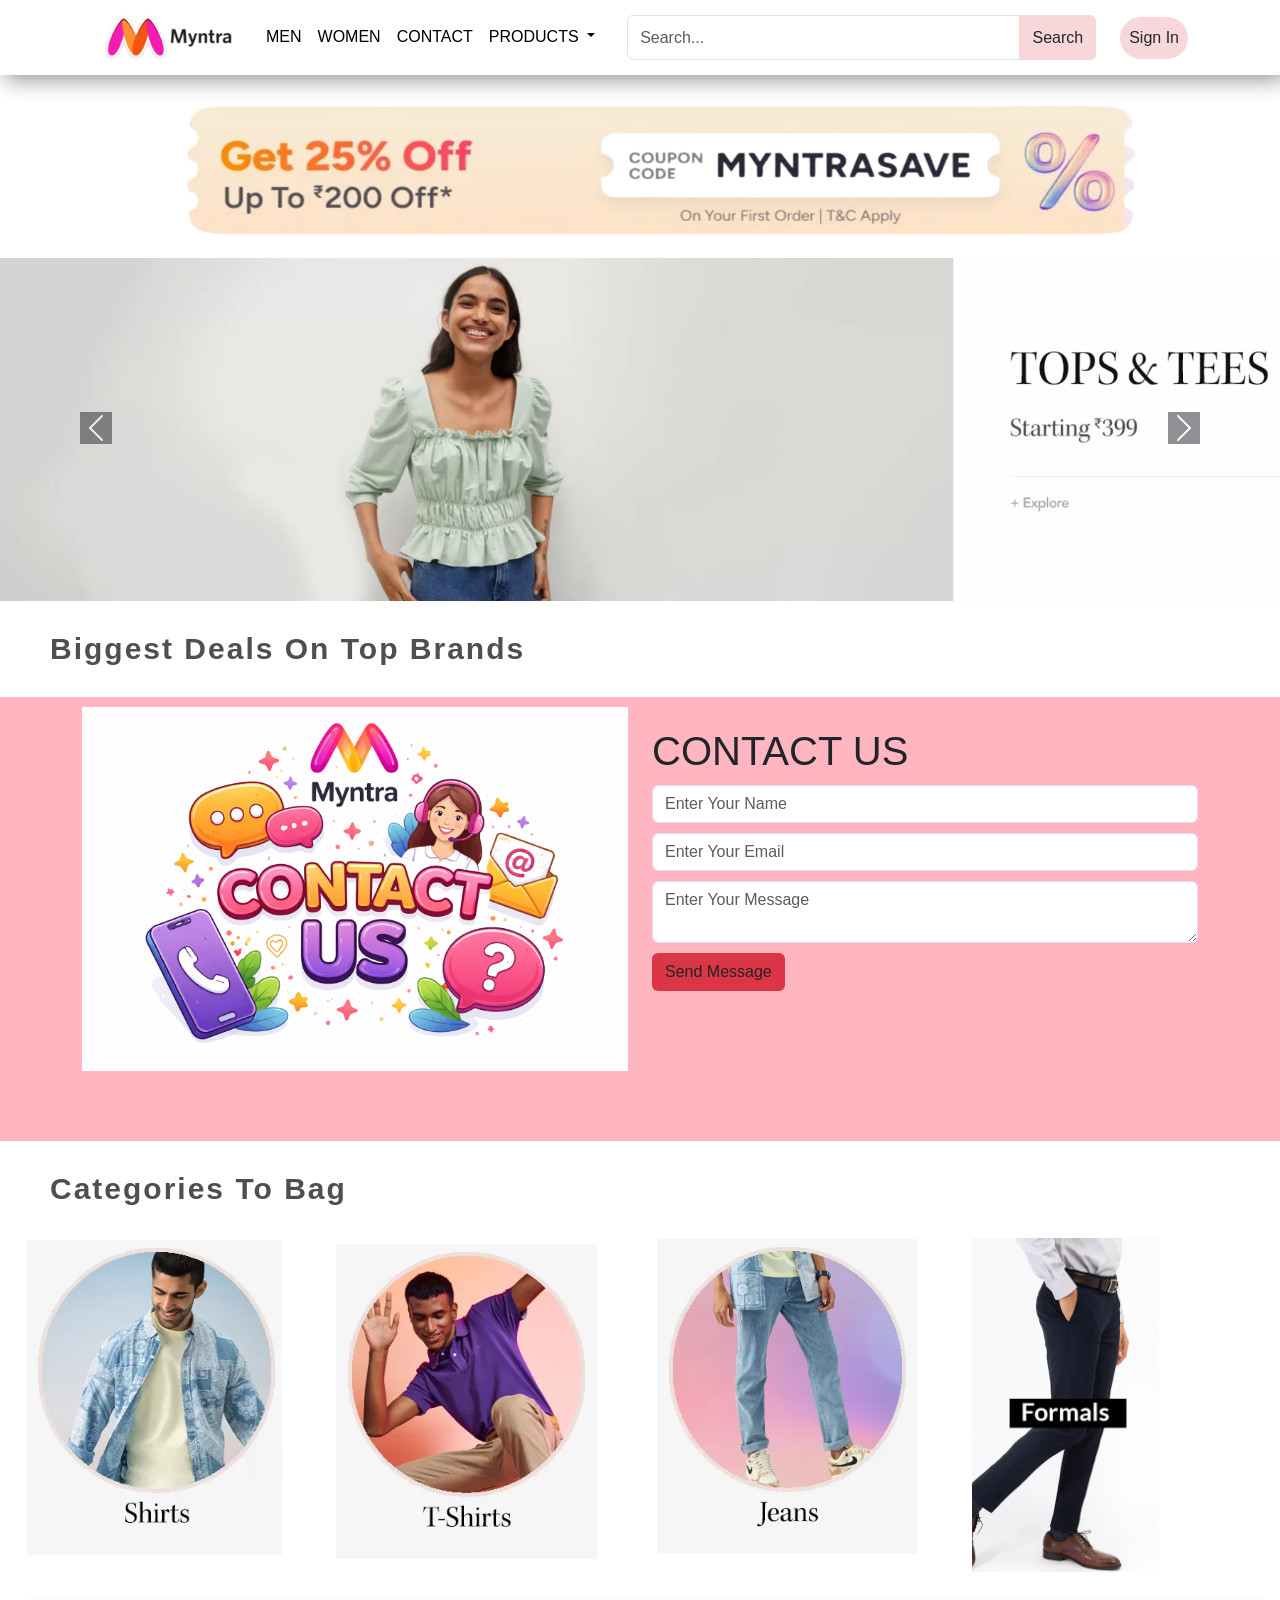
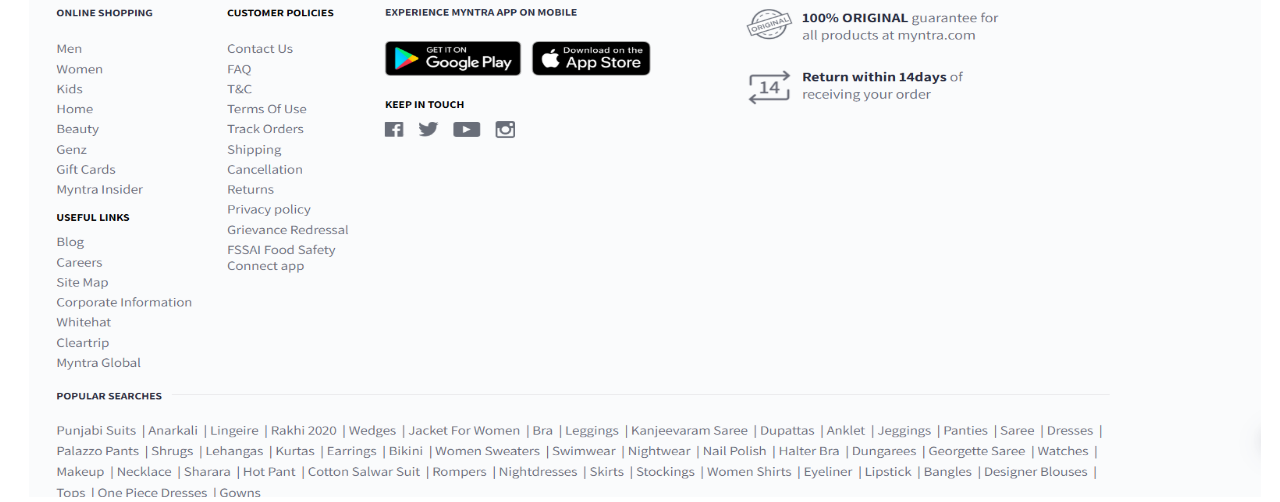
==== Main/contact.html @ 8278b4c6 "first commit" ====
<!DOCTYPE html>
<html lang="en">
<head>
    <meta charset="UTF-8">
    <meta name="viewport" content="width=device-width, initial-scale=1.0">
    <title>Document</title>
     <link href="https://cdn.jsdelivr.net/npm/bootstrap@5.3.8/dist/css/bootstrap.min.css" rel="stylesheet"
        integrity="sha384-sRIl4kxILFvY47J16cr9ZwB07vP4J8+LH7qKQnuqkuIAvNWLzeN8tE5YBujZqJLB" crossorigin="anonymous">
    <link rel="stylesheet" href="./style.css">
</head>
<body>
        <nav class="navbar navbar-expand-lg navbar-dark  " id="navbar1">
        <div class="container-fluid">
            <a class="navbar-brand" href="#"><span class="text-white trend1"><img src="./src/Assets/myntra logo.png"></a>
            <button class="navbar-toggler bg-danger-subtle " type="button" data-bs-toggle="collapse" data-bs-target="#navbarSupportedContent"
                aria-controls="navbarSupportedContent" aria-expanded="false">
                <span class="navbar-toggler-icon bg-danger-subtle"></span>
            </button>
            <div class="collapse navbar-collapse" id="navbarSupportedContent">
                <ul class="navbar-nav mx-auto">
                    <li class="nav-item">
                        <a class="nav-link" href="./men.html">MEN</a>
                    </li>
                    <li class="nav-item">
                        <a class="nav-link" href="./women.html">WOMEN</a>
                    </li>
                    <li class="nav-item">
                        <a class="nav-link" href="./contact.html">CONTACT</a>
                    </li>
                    <li class="nav-item dropdown ">
                        <a class="nav-link dropdown-toggle" href="" role="button" data-bs-toggle="dropdown"
                            aria-expanded="false">
                            PRODUCTS
                        </a>
                        <ul class="dropdown-menu bg-white">
                            <li><a class="dropdown-item" href="./shirts.html">Shirts</a></li>
                            <li><a class="dropdown-item" href="./T-shirts.html">T-shirts</a></li>
                            <li><a class="dropdown-item" href="./Pants.html">Jeans</a></li>
                            <li><a class="dropdown-item" href="./Formal.html">Formal-pants</a></li>
                        </ul>
                    </li>
                </ul>
    
                <div class="input-group m-4">
                <input type="search" class="form-control" placeholder="Search..." required>
                <button class="btn signin bg-danger-subtle text-dark">Search</button>
                </div>
            </div>
            <button type="button" class="btn bg-danger-subtle text-dark rounded-pill p-2 my-lg-0 my-2" data-bs-toggle="modal"
                data-bs-target="#exampleModal">Sign In</button>
            
    </nav>

     <!-- model -->

        <form action="">
            <div class="modal fade" id="exampleModal" tabindex="-1" aria-labelledby="exampleModalLabel" aria-hidden="true">
                <div class="modal-dialog modal-dialog-centered modal-dialog-scrollable">
                    <div class="modal-content">
                        <div class="modal-header">
                            <h1 class="modal-title fs-5 text-dark " id="exampleModalLabel">Login Page</h1>
                            <button type="button" class="btn-close" data-bs-dismiss="modal" aria-label="Close"></button>
                        </div>
                        <div class="modal-body bg-danger-subtle">
        
                            <input type="text" class="form-control" placeholder="Enter Your Name" required><br>
                            <input type="email" class="form-control" placeholder="Email address" required><br>
                            <input type="password" class="form-control" placeholder="Password" required><br>
                            <input type="text" class="form-control" placeholder="Location" required><br>
        
                        </div>
                        <div class="modal-footer ">
                            <button type="button" class="btn bg-danger-subtle text-dark" data-bs-dismiss="modal">Close</button>
                            <button type="submit" class="btn bg-danger-subtle text-dark" aria-required="true">Submit</button>
                        </div>
                    </div>
                </div>
            </div>
        </form>
    
    <!-- offer -->
    <div class="container-fluid" id="offer">
        <div class="container-fluid">
            <img src="./src/Assets/offer_img.png" alt="offers">
        </div>
    </div>
    
    <!-- caroursel -->
    
    <section id="slide">
        <div id="carouselExampleInterval" class="carousel slide " data-bs-ride="carousel">
            <div class="carousel-inner ">
                <div class="carousel-item active" data-bs-interval="2000">
                    <img src="./src/Assets/M1.png" class="d-block w-100">
                </div>
                <div class="carousel-item" data-bs-interval="2000">
                    <img src="./src/Assets/M2.png" class="d-block w-100 ">
                </div>
                <div class="carousel-item" data-bs-interval="2000">
                    <img src="./src/Assets/M3.png" class="d-block w-100">
                </div>
                <div class="carousel-item" data-bs-interval="2000">
                    <img src="./src/Assets/M4.png" class="d-block w-100">
                </div>
                <div class="carousel-item" data-bs-interval="2000">
                    <img src="./src/Assets/M5.png" class="d-block w-100">
                </div>
                <div class="carousel-item active" data-bs-interval="2000">
                    <img src="./src/Assets/W1.png" class="d-block w-100">
                </div>
                <div class="carousel-item" data-bs-interval="2000">
                    <img src="./src/Assets/W2.png" class="d-block w-100 ">
                </div>
                <div class="carousel-item" data-bs-interval="2000">
                    <img src="./src/Assets/W3.png" class="d-block w-100">
                </div>
                <div class="carousel-item" data-bs-interval="2000">
                    <img src="./src/Assets/W4.png" class="d-block w-100">
                </div>
                <div class="carousel-item" data-bs-interval="2000">
                    <img src="./src/Assets/W5.png" class="d-block w-100">
                </div>
            </div>
            <button class="carousel-control-prev" type="button" data-bs-target="#carouselExampleInterval"
                data-bs-slide="prev">
                <span class="carousel-control-prev-icon bg-dark text-" aria-hidden="true"></span>
                <span class="visually-hidden">Previous</span>
            </button>
            <button class="carousel-control-next" type="button" data-bs-target="#carouselExampleInterval"
                data-bs-slide="next">
                <span class="carousel-control-next-icon bg-dark" aria-hidden="true"></span>
                <span class="visually-hidden">Next</span>
            </button>
        </div>
    </section>

    <div class="headline">
        <h1> <strong>Biggest Deals On Top Brands</strong></h1>
    </div>

    <!-- banner -->
    
    <!-- <div class="banner container-fluid">
        <div class="banner-content container-fluid">
            <img src="./src/Assets/banar1.png">
        </div>
    </div>

    <div class="banner2 container-fluid">
        <div class="banner-content container-fluid w-75">
            <img src="./src/Assets/banaer2.png">
        </div>
    </div> -->

<section id="contact" >

    <div class="container box">
            <div class="row row-cols-lg-2 row-cols-md-2 row-cols-1 ">
                <div class="col  contact-image">
                    <img src="./src/Assets/contact us.png" width="500px" class="image-fluid" >
                </div>
        <div class="col contacts">
                <h1>CONTACT US</h1>
                    <form class="">
                            <input type="text"  class="form-control" placeholder="Enter Your Name">
                            <input type="email"  class="form-control" placeholder="Enter Your Email">
                            <textarea class="form-control" placeholder="Enter Your Message"></textarea>
                            <button class="btn bg-danger">Send Message</button>
                    </form>
        </div>
            </div>
        </div>
</section>

    <div class="headline2">
        <h1><strong>Categories To Bag</strong></h1>
    </div>

    <div class="container-fluid">
        <div class="row row-cols-lg-4 row-cols-md-2 row-cols-sm-1 g-4">
            <div class="col">
                <a href="./Shirts.html">
                    <img src="./src/Assets/CAs.png" alt="Category 1" class="img-fluid">
                </a>
            </div>
            <div class="col">
                <a href="./T-shirts.html">
                    <img src="./src/Assets/CAt.png" alt="Category 2" class="img-fluid">
                </a>
    
            </div>
            <div class="col">
                <a href="./Pants.html">
                    <img src="./src/Assets/CAj.png" alt="Category 3" class="img-fluid">
                </a>
    
            </div>
            <div class="col">
                <a href="./Formal.html">
                    <img src="./src/Assets/CAf.png" alt="Category 3" class="img-fluid">
                </a>
            </div>
        </div>
    
    </div>

<footer>
    <div class="footer container-fluid">
        <div class="footer-content container-fluid">
            <img src="./src/Assets/footer.png" alt="footer">
        </div>
    </div>
</footer>




       <script src="javascript.js"></script>
	<script src="https://cdn.jsdelivr.net/npm/bootstrap@5.3.8/dist/js/bootstrap.bundle.min.js"
		integrity="sha384-FKyoEForCGlyvwx9Hj09JcYn3nv7wiPVlz7YYwJrWVcXK/BmnVDxM+D2scQbITxI"
		crossorigin="anonymous"></script>
</body>
</html>
---- Main/style.css ----
@import url('https://fonts.googleapis.com/css2?family=Asimovian&display=swap');


*{
    margin: 0;
    padding: 0;
    box-sizing: border-box;
    font-family: Verdana, Geneva, Tahoma, sans-serif;
}

#navbar1{
    position: sticky;
    top: 0;
    left: 0;
    height: 75px;
    z-index: 100;
    padding: .5rem 5rem;
    box-shadow: 5px 5px 20px rgba(0, 0, 0, 0.413);
    background: white;
}

.trend1 img{
    width: 150px;
    
}
.navbar a{
    font-family: Verdana, Geneva, Tahoma, sans-serif ;
}

.navbar .navbar-brand{
    font-size: 30px;
    font-weight: 600;
    color:lightpink!important;
}
#navbarSupportedContent a{
    color: black;
    border-bottom: 2px solid transparent;
}
#navbarSupportedContent a:hover{
    border-bottom: 2px solid orangered;
}

/* oferr */
#offer img{
    margin-left: 150px;
    margin-top: 20px;
    margin-bottom: 10px;
    width: 80%;
    height: 150px;
    
}
@media screen and (max-width: 768px) {
    #offer img{
    margin-left: 40px;
    margin-top: 10px;
    margin-bottom: 10px;
    width: 90%;
    height: auto;
    }
    
}

.headline h1{
    margin: 30PX 50PX;
    letter-spacing: 2px;
    font-size: 30px;
    width: 50%;
    opacity: 0.8;
    
}

/* banner */
.banner{
    margin-top: 20px;
}
.banner-content img{
    width: 100%;
    margin: 5px;
}
.banner2{
    margin-top: 20px;
}
.banner2-content img{
    width:100%;
    margin: 5px;
}
.headline2 h1{
    margin: 30PX 50PX;
    letter-spacing: 2px;
    font-size: 30px;
    width: 50%;
    opacity: 0.8;
    
}

/* footer */
.footer{
    margin-top: 20px;
}
.footer-content img{
    width: 100%;
    height: 500px;
    margin: 5px;
}

.nav-item {
    position: relative;
}
.dropdown-menu{
    display: none;
    position: absolute;
    top: 100%;
    left: 0;
    background-color: white;
    box-shadow: 0 8px 16px rgba(0,0,0,0.2);
    padding: 20px;
    z-index: 100;
}

.nav-item:hover .dropdown-menu{
    display: block;
}

/* products */

#products{
    background:#e5e5e5;
}

#products h4{
    font-size: 30px;
    font-weight: 700;
    letter-spacing: 2px;
    /* font-family:'Asimovian',sans-serif; */
    text-shadow: 0px 0px 0px rgb(249, 248, 164);
    text-align: center;
    color: lightslategray;
}
.shirtline h4{
    padding: 20px;
}
#products img{
    width: 250px;
    height: 280px;
}
.card{
    width: 250px;
    height: 455px;
    background: #e5e5e5 !important;
    border: none !important;
    box-shadow: 15px 20px 20px rgba(0,0,0,.3),
                inset 4px 4px 10px white;
                border-radius:20px !important;   
    overflow: hidden;
    justify-content: center; 
    align-items: center; 
    margin: 20px 80px ;
    transition: all .2s ease !important ; 
    
}

.card:hover{
        box-shadow: inset 5px 5px 10px rgba(0,0,0,.3),
                    inset -4px -4px 10px white;
                    /* transition: .2s ease !important; */
}
/* pants */
.card-img-top img{
    transition: 0.35s ease;
}
.card-img-top:hover{
    transform: scale(1.15);
}
.input-group{
    width: 55%;
    height: 45px;
    /* padding-right:14%; */
}
@media screen and (max-width: 768) {
    .input-group{
    width: 90%;
    height: 45px;
}
}

/* contact */

#contact textarea{
        margin: 10px 0px;
}
#contact input{
        margin: 10px 0px;
}
.contacts{
    margin-bottom:50px;
    margin-top: 30px;
    padding-bottom:100px;
}
#contact{
    background-color: lightpink;
}
.contact-image img{
    margin-top: 10px;
    width: 100%;
}
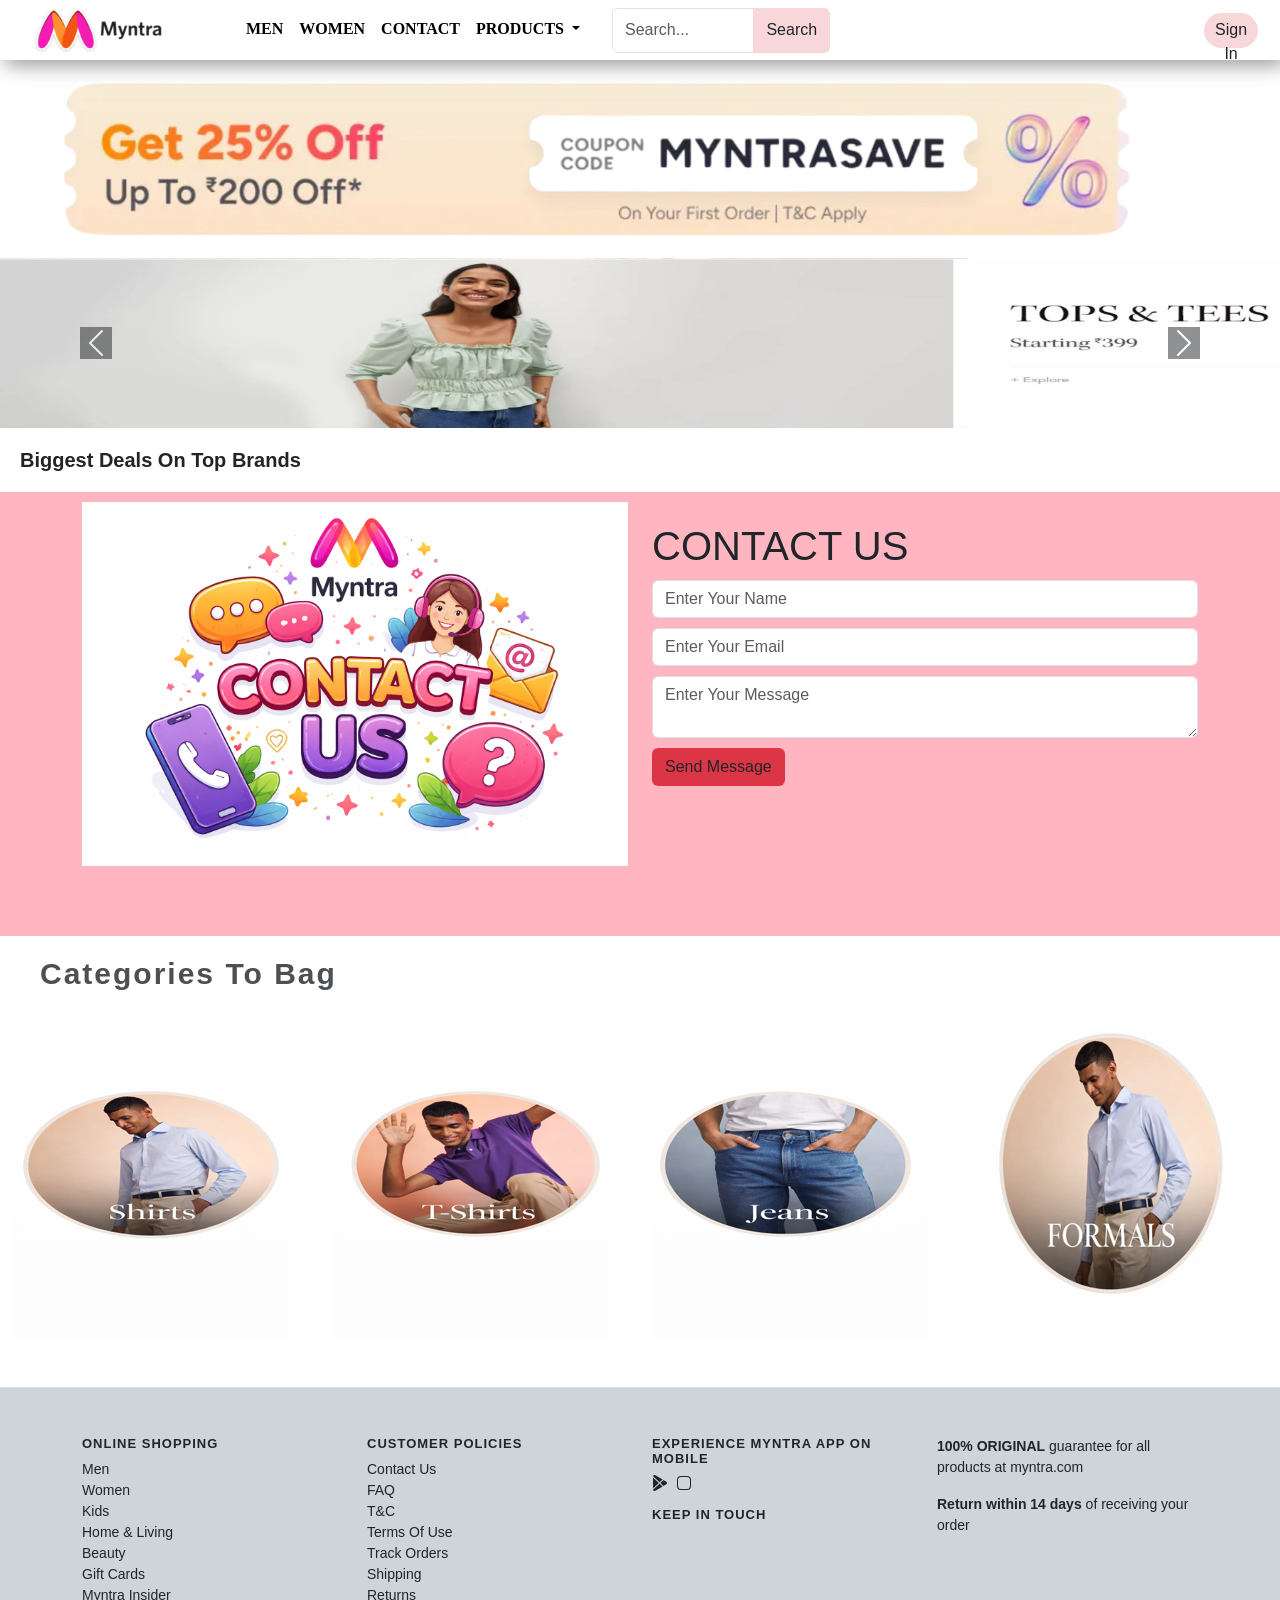
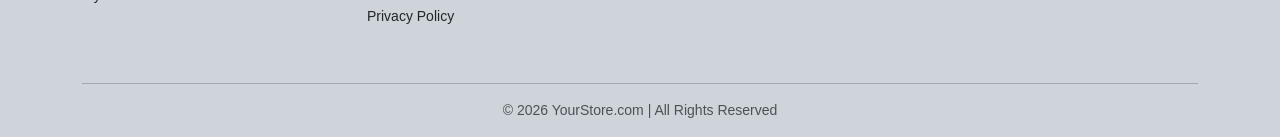
==== commit 04b5882c: "Realigned" ====
--- a/Main/contact.html
+++ b/Main/contact.html
@@ -1,25 +1,26 @@
 <!DOCTYPE html>
 <html lang="en">
+
 <head>
     <meta charset="UTF-8">
     <meta name="viewport" content="width=device-width, initial-scale=1.0">
     <title>Document</title>
-     <link href="https://cdn.jsdelivr.net/npm/bootstrap@5.3.8/dist/css/bootstrap.min.css" rel="stylesheet"
+    <link href="https://cdn.jsdelivr.net/npm/bootstrap@5.3.8/dist/css/bootstrap.min.css" rel="stylesheet"
         integrity="sha384-sRIl4kxILFvY47J16cr9ZwB07vP4J8+LH7qKQnuqkuIAvNWLzeN8tE5YBujZqJLB" crossorigin="anonymous">
+    <link rel="shortcut icon" href="./src/Assets/myntra.svg" type="image/x-icon">
     <link rel="stylesheet" href="./style.css">
 </head>
+
 <body>
-        <nav class="navbar navbar-expand-lg navbar-dark  " id="navbar1">
+    <nav class="navbar navbar-expand-lg navbar-dark  " id="navbar1">
         <div class="container-fluid">
-            <a class="navbar-brand" href="#"><span class="text-white trend1"><img src="./src/Assets/myntra logo.png"></a>
-            <button class="navbar-toggler bg-danger-subtle " type="button" data-bs-toggle="collapse" data-bs-target="#navbarSupportedContent"
-                aria-controls="navbarSupportedContent" aria-expanded="false">
-                <span class="navbar-toggler-icon bg-danger-subtle"></span>
-            </button>
+            <a class="navbar-brand" href="#"><span class="text-white trend1"><img
+                        src="./src/Assets/myntra logo.png"></a>
+
             <div class="collapse navbar-collapse" id="navbarSupportedContent">
                 <ul class="navbar-nav mx-auto">
                     <li class="nav-item">
-                        <a class="nav-link" href="./men.html">MEN</a>
+                        <a class="nav-link" href="./index.html">MEN</a>
                     </li>
                     <li class="nav-item">
                         <a class="nav-link" href="./women.html">WOMEN</a>
@@ -27,66 +28,127 @@
                     <li class="nav-item">
                         <a class="nav-link" href="./contact.html">CONTACT</a>
                     </li>
-                    <li class="nav-item dropdown ">
+                    <li class="nav-item dropdown  ">
                         <a class="nav-link dropdown-toggle" href="" role="button" data-bs-toggle="dropdown"
                             aria-expanded="false">
                             PRODUCTS
                         </a>
-                        <ul class="dropdown-menu bg-white">
+                        <ul class="dropdown-menu">
                             <li><a class="dropdown-item" href="./shirts.html">Shirts</a></li>
                             <li><a class="dropdown-item" href="./T-shirts.html">T-shirts</a></li>
                             <li><a class="dropdown-item" href="./Pants.html">Jeans</a></li>
                             <li><a class="dropdown-item" href="./Formal.html">Formal-pants</a></li>
+                            <hr>
+
+                            <li><a class="dropdown-item" href="./kurtas.html">Kurta sets</a></li>
+                            <li><a class="dropdown-item" href="./saree.html">Saree</a></li>
+                            <li><a class="dropdown-item" href="./western.html">western Dress</a></li>
                         </ul>
                     </li>
                 </ul>
-    
+
+
                 <div class="input-group m-4">
-                <input type="search" class="form-control" placeholder="Search..." required>
-                <button class="btn signin bg-danger-subtle text-dark">Search</button>
-                </div>
-            </div>
-            <button type="button" class="btn bg-danger-subtle text-dark rounded-pill p-2 my-lg-0 my-2" data-bs-toggle="modal"
-                data-bs-target="#exampleModal">Sign In</button>
-            
+                    <input type="search" class="form-control" placeholder="Search..." required>
+                    <button class="btn signin bg-danger-subtle text-dark">Search</button>
+                </div>
+            </div>
+            <button type="button" class="btn bg-danger-subtle text-dark rounded-pill p-1 my-lg-0 my-2  signbtn"
+                data-bs-toggle="modal" data-bs-target="#exampleModal">Sign In</button>
+
+            <button class="navbar-toggler bg-danger-subtle " type="button" aria-controls="navbarSupportedContent"
+                aria-expanded="false" data-bs-toggle="offcanvas" data-bs-target="#offcanvasRight"
+                aria-controls="offcanvasRight">
+                <span class="navbar-toggler-icon bg-danger-subtle"></span>
+            </button>
+
+
+            <!-- <button class="btn btn-primary d-lg-none" type="button" data-bs-toggle="offcanvas" data-bs-target="#offcanvasRight" aria-controls="offcanvasRight">Toggle right offcanvas</button> -->
+
+            <div class="offcanvas offcanvas-end" tabindex="-1" id="offcanvasRight"
+                aria-labelledby="offcanvasRightLabel">
+                <div class="offcanvas-header">
+                    <h5 class="offcanvas-title" id="offcanvasRightLabel">Menu</h5>
+                    <button type="button" class="btn-close" data-bs-dismiss="offcanvas" aria-label="Close"></button>
+                </div>
+                <hr class="d-lg-none">
+                <div class="offcanvas-body d-lg-none ">
+                    <ul class="navbar-nav mx-auto">
+                        <li class="nav-item">
+                            <a class="nav-link" href="./index.html">MEN</a>
+                        </li>
+                        <li class="nav-item">
+                            <a class="nav-link" href="./women.html">WOMEN</a>
+                        </li>
+                        <li class="nav-item">
+                            <a class="nav-link" href="./contact.html">CONTACT</a>
+                        </li>
+                        <li class="nav-item dropdown  ">
+                            <a class="nav-link dropdown-toggle" href="" role="button" data-bs-toggle="dropdown"
+                                aria-expanded="false">
+                                PRODUCTS
+                            </a>
+                            <ul class="dropdown-menu">
+                                <li><a class="dropdown-item" href="./shirts.html">Shirts</a></li>
+                                <li><a class="dropdown-item" href="./T-shirts.html">T-shirts</a></li>
+                                <li><a class="dropdown-item" href="./Pants.html">Jeans</a></li>
+                                <li><a class="dropdown-item" href="./Formal.html">Formal-pants</a></li>
+                                <hr>
+                                <li><a class="dropdown-item" href="./kurtas.html">Kurta sets</a></li>
+                                <li><a class="dropdown-item" href="./saree.html">Saree</a></li>
+                                <li><a class="dropdown-item" href="./western.html">western Dress</a></li>
+                            </ul>
+                        </li>
+                    </ul>
+
+                    <div class="input-group m-4">
+                        <input type="search" class="form-control" placeholder="Search..." required>
+                        <button class="btn signin bg-danger-subtle text-dark">Search</button>
+                    </div>
+                </div>
+            </div>
+
+
     </nav>
 
-     <!-- model -->
-
-        <form action="">
-            <div class="modal fade" id="exampleModal" tabindex="-1" aria-labelledby="exampleModalLabel" aria-hidden="true">
-                <div class="modal-dialog modal-dialog-centered modal-dialog-scrollable">
-                    <div class="modal-content">
-                        <div class="modal-header">
-                            <h1 class="modal-title fs-5 text-dark " id="exampleModalLabel">Login Page</h1>
-                            <button type="button" class="btn-close" data-bs-dismiss="modal" aria-label="Close"></button>
-                        </div>
-                        <div class="modal-body bg-danger-subtle">
-        
-                            <input type="text" class="form-control" placeholder="Enter Your Name" required><br>
-                            <input type="email" class="form-control" placeholder="Email address" required><br>
-                            <input type="password" class="form-control" placeholder="Password" required><br>
-                            <input type="text" class="form-control" placeholder="Location" required><br>
-        
-                        </div>
-                        <div class="modal-footer ">
-                            <button type="button" class="btn bg-danger-subtle text-dark" data-bs-dismiss="modal">Close</button>
-                            <button type="submit" class="btn bg-danger-subtle text-dark" aria-required="true">Submit</button>
-                        </div>
-                    </div>
-                </div>
-            </div>
-        </form>
-    
+    <!-- model -->
+
+    <form action="">
+        <div class="modal fade" id="exampleModal" tabindex="-1" aria-labelledby="exampleModalLabel" aria-hidden="true">
+            <div class="modal-dialog modal-dialog-centered modal-dialog-scrollable">
+                <div class="modal-content">
+                    <div class="modal-header">
+                        <h1 class="modal-title fs-5 text-dark " id="exampleModalLabel">Login Page</h1>
+                        <button type="button" class="btn-close" data-bs-dismiss="modal" aria-label="Close"></button>
+                    </div>
+                    <div class="modal-body bg-danger-subtle">
+
+                        <input type="text" class="form-control" placeholder="Enter Your Name" required><br>
+                        <input type="email" class="form-control" placeholder="Email address" required><br>
+                        <input type="password" class="form-control" placeholder="Password" required><br>
+                        <input type="text" class="form-control" placeholder="Location" required><br>
+
+                    </div>
+                    <div class="modal-footer ">
+                        <button type="button" class="btn bg-danger-subtle text-dark"
+                            data-bs-dismiss="modal">Close</button>
+                        <button type="submit" class="btn bg-danger-subtle text-dark"
+                            aria-required="true">Submit</button>
+                    </div>
+                </div>
+            </div>
+        </div>
+    </form>
+
     <!-- offer -->
     <div class="container-fluid" id="offer">
         <div class="container-fluid">
             <img src="./src/Assets/offer_img.png" alt="offers">
         </div>
     </div>
-    
+
     <!-- caroursel -->
-    
+
     <section id="slide">
         <div id="carouselExampleInterval" class="carousel slide " data-bs-ride="carousel">
             <div class="carousel-inner ">
@@ -139,7 +201,7 @@
     </div>
 
     <!-- banner -->
-    
+
     <!-- <div class="banner container-fluid">
         <div class="banner-content container-fluid">
             <img src="./src/Assets/banar1.png">
@@ -152,25 +214,25 @@
         </div>
     </div> -->
 
-<section id="contact" >
-
-    <div class="container box">
+    <section id="contact">
+
+        <div class="container box">
             <div class="row row-cols-lg-2 row-cols-md-2 row-cols-1 ">
                 <div class="col  contact-image">
-                    <img src="./src/Assets/contact us.png" width="500px" class="image-fluid" >
-                </div>
-        <div class="col contacts">
-                <h1>CONTACT US</h1>
+                    <img src="./src/Assets/contact us.png" width="500px" class="image-fluid">
+                </div>
+                <div class="col contacts">
+                    <h1>CONTACT US</h1>
                     <form class="">
-                            <input type="text"  class="form-control" placeholder="Enter Your Name">
-                            <input type="email"  class="form-control" placeholder="Enter Your Email">
-                            <textarea class="form-control" placeholder="Enter Your Message"></textarea>
-                            <button class="btn bg-danger">Send Message</button>
+                        <input type="text" class="form-control" placeholder="Enter Your Name">
+                        <input type="email" class="form-control" placeholder="Enter Your Email">
+                        <textarea class="form-control" placeholder="Enter Your Message"></textarea>
+                        <button class="btn bg-danger">Send Message</button>
                     </form>
-        </div>
-            </div>
-        </div>
-</section>
+                </div>
+            </div>
+        </div>
+    </section>
 
     <div class="headline2">
         <h1><strong>Categories To Bag</strong></h1>
@@ -187,13 +249,13 @@
                 <a href="./T-shirts.html">
                     <img src="./src/Assets/CAt.png" alt="Category 2" class="img-fluid">
                 </a>
-    
+
             </div>
             <div class="col">
                 <a href="./Pants.html">
                     <img src="./src/Assets/CAj.png" alt="Category 3" class="img-fluid">
                 </a>
-    
+
             </div>
             <div class="col">
                 <a href="./Formal.html">
@@ -201,23 +263,106 @@
                 </a>
             </div>
         </div>
-    
-    </div>
-
-<footer>
-    <div class="footer container-fluid">
-        <div class="footer-content container-fluid">
-            <img src="./src/Assets/footer.png" alt="footer">
-        </div>
-    </div>
-</footer>
-
-
-
-
-       <script src="javascript.js"></script>
-	<script src="https://cdn.jsdelivr.net/npm/bootstrap@5.3.8/dist/js/bootstrap.bundle.min.js"
-		integrity="sha384-FKyoEForCGlyvwx9Hj09JcYn3nv7wiPVlz7YYwJrWVcXK/BmnVDxM+D2scQbITxI"
-		crossorigin="anonymous"></script>
+
+    </div>
+
+
+    <footer class="bg-dark-subtle pt-5 pb-3 mt-5 border-top ">
+        <div class="container">
+
+            <div class="row">
+
+                <!-- ONLINE SHOPPING -->
+                <div class="col-6 col-md-3 mb-4">
+                    <h6 class="fw-bold">ONLINE SHOPPING</h6>
+                    <ul class="list-unstyled small">
+                        <li><a href="#" class="text-dark text-decoration-none">Men</a></li>
+                        <li><a href="#" class="text-dark text-decoration-none">Women</a></li>
+                        <li><a href="#" class="text-dark text-decoration-none">Kids</a></li>
+                        <li><a href="#" class="text-dark text-decoration-none">Home & Living</a></li>
+                        <li><a href="#" class="text-dark text-decoration-none">Beauty</a></li>
+                        <li><a href="#" class="text-dark text-decoration-none">Gift Cards</a></li>
+                        <li><a href="#" class="text-dark text-decoration-none">Myntra Insider</a></li>
+                    </ul>
+                </div>
+
+                <!-- CUSTOMER POLICIES -->
+                <div class="col-6 col-md-3 mb-4">
+                    <h6 class="fw-bold">CUSTOMER POLICIES</h6>
+                    <ul class="list-unstyled small">
+                        <li><a href="#" class="text-dark text-decoration-none">Contact Us</a></li>
+                        <li><a href="#" class="text-dark text-decoration-none">FAQ</a></li>
+                        <li><a href="#" class="text-dark text-decoration-none">T&C</a></li>
+                        <li><a href="#" class="text-dark text-decoration-none">Terms Of Use</a></li>
+                        <li><a href="#" class="text-dark text-decoration-none">Track Orders</a></li>
+                        <li><a href="#" class="text-dark text-decoration-none">Shipping</a></li>
+                        <li><a href="#" class="text-dark text-decoration-none">Returns</a></li>
+                        <li><a href="#" class="text-dark text-decoration-none">Privacy Policy</a></li>
+                    </ul>
+                </div>
+
+                <!-- EXPERIENCE APP -->
+                <div class="col-md-3 mb-4">
+                    <h6 class="fw-bold">EXPERIENCE MYNTRA APP ON MOBILE</h6>
+
+                    <div class="d-flex gap-2 mb-3">
+                        <svg xmlns="http://www.w3.org/2000/svg" width="16" height="16" fill="currentColor"
+                            class="bi bi-google-play" viewBox="0 0 16 16">
+                            <path
+                                d="M14.222 9.374c1.037-.61 1.037-2.137 0-2.748L11.528 5.04 8.32 8l3.207 2.96zm-3.595 2.116L7.583 8.68 1.03 14.73c.201 1.029 1.36 1.61 2.303 1.055zM1 13.396V2.603L6.846 8zM1.03 1.27l6.553 6.05 3.044-2.81L3.333.215C2.39-.341 1.231.24 1.03 1.27" />
+                        </svg>
+                        <svg xmlns="http://www.w3.org/2000/svg" width="16" height="16" fill="currentColor"
+                            class="bi bi-app" viewBox="0 0 16 16">
+                            <path
+                                d="M11 2a3 3 0 0 1 3 3v6a3 3 0 0 1-3 3H5a3 3 0 0 1-3-3V5a3 3 0 0 1 3-3zM5 1a4 4 0 0 0-4 4v6a4 4 0 0 0 4 4h6a4 4 0 0 0 4-4V5a4 4 0 0 0-4-4z" />
+                        </svg>
+                    </div>
+
+                    <h6 class="fw-bold mt-3">KEEP IN TOUCH</h6>
+
+                    <div class="d-flex gap-3 fs-5">
+                        <i class="bi bi-facebook"></i>
+                        <i class="bi bi-twitter"></i>
+                        <i class="bi bi-youtube"></i>
+                        <i class="bi bi-instagram"></i>
+                    </div>
+
+                </div>
+
+                <!-- GUARANTEE -->
+                <div class="col-md-3 mb-4">
+
+                    <p class="small">
+                        <strong>100% ORIGINAL</strong> guarantee for all products at myntra.com
+                    </p>
+
+                    <p class="small">
+                        <strong>Return within 14 days</strong> of receiving your order
+                    </p>
+
+                </div>
+
+            </div>
+
+            <hr>
+
+            <div class="text-center small text-muted">
+                © 2026 YourStore.com | All Rights Reserved
+            </div>
+
+        </div>
+    </footer>
+
+
+
+
+    <script src="javascript.js"></script>
+    <script src="https://cdn.jsdelivr.net/npm/@popperjs/core@2.11.8/dist/umd/popper.min.js"
+        integrity="sha384-I7E8VVD/ismYTF4hNIPjVp/Zjvgyol6VFvRkX/vR+Vc4jQkC+hVqc2pM8ODewa9r"
+        crossorigin="anonymous"></script>
+    <script src="https://cdn.jsdelivr.net/npm/bootstrap@5.3.8/dist/js/bootstrap.min.js"
+        integrity="sha384-G/EV+4j2dNv+tEPo3++6LCgdCROaejBqfUeNjuKAiuXbjrxilcCdDz6ZAVfHWe1Y"
+        crossorigin="anonymous"></script>
 </body>
+
 </html>
--- a/Main/style.css
+++ b/Main/style.css
@@ -19,6 +19,94 @@
     background: white;
 }
 
+  .input-group{
+        width: 500px;
+    }
+    
+@media screen and (min-width:375px),(max-width:424px){
+    #navbar1{
+        padding: 1px;
+        height: 60px;
+    }
+    .signbtn{
+        height: 35px;
+        margin-left: 50px;
+    }
+    #offcanvasRight a{
+        color: black;
+    }
+    #offcanvasRight{
+        width: 80%;
+    }
+    #offcanvasRight .input-group{
+        width: 80%;
+    }
+}
+@media screen and (min-width:425px){
+    .signbtn{
+        margin-left: 20px;
+        padding-left:px ;
+        
+    } 
+     #navbar1{
+        padding: 1px 10px;
+        height: 60px;
+        
+    }  
+    .trend1{
+        margin-right: 50px;
+    } 
+}
+@media screen and (min-width:768px) {
+    .signbtn{
+        
+        margin-left: 350px;
+    }
+    .trend1{
+        /* margin-right: 400px; */
+    }
+}
+@media screen and (min-width:1440px) {
+    .signbtn{
+        height: 50px;
+        width: 90px;
+        margin-left: 500px;
+    }
+    .trend1{
+        margin-right: 0px;
+        padding-left: 20px;
+    }
+    
+}
+
+
+  
+
+@media screen and (min-width:375px){
+    .headline h1 {
+        font-size: 15px;
+        margin: 20px 20px; 
+    }
+}
+@media screen and (min-width:425px){
+    .headline h1 {
+        font-size: 15px;
+        margin: 20px 20px; 
+    }
+}
+@media screen and (min-width:768px){
+    .headline h1 {
+        font-size: 20px;
+        margin: 20px 20px; 
+    }
+}
+@media screen and (min-width:1440px){
+    .headline h1 {
+        font-size: 25px;
+        margin: 20px 20px; 
+    }
+}
+
 .trend1 img{
     width: 150px;
     
@@ -35,6 +123,8 @@
 #navbarSupportedContent a{
     color: black;
     border-bottom: 2px solid transparent;
+    font-family: 'Times New Roman', Times, serif;
+    font-weight: 600;
 }
 #navbarSupportedContent a:hover{
     border-bottom: 2px solid orangered;
@@ -49,9 +139,9 @@
     height: 150px;
     
 }
-@media screen and (max-width: 768px) {
+@media screen and (min-width:375px),(max-width:425px) {
     #offer img{
-    margin-left: 40px;
+    margin-left: 25px;
     margin-top: 10px;
     margin-bottom: 10px;
     width: 90%;
@@ -59,15 +149,14 @@
     }
     
 }
-
-.headline h1{
-    margin: 30PX 50PX;
-    letter-spacing: 2px;
-    font-size: 30px;
-    width: 50%;
-    opacity: 0.8;
-    
-}
+@media screen and (min-width:1440px){
+  #offer img{
+    width: 80%;
+    margin-left: 150px;
+  }  
+}
+
+
 
 /* banner */
 .banner{
@@ -93,14 +182,47 @@
     
 }
 
+    @media screen and (min-width:375px){
+            .carousel-inner img{
+        height: 170px;
+    }
+    }
+    @media screen and (min-width:1440px){
+            .carousel-inner img{
+        height: 400px;
+    }
+    }
+
+@media screen and  (min-width:375px) {
+    .headline2 h1{
+        font-size: 15px;
+        margin: 20px 40px;
+    }
+}
+@media screen and (min-width:768px) {
+    .headline2 h1{
+        font-size: 30px ;
+        margin: 20px 40px;
+    }
+  
+}
+@media screen and (min-width:1440px) {
+    .headline2 h1{
+        font-size: 35px ;
+        margin: 25px 40px;
+    }
+  
+}
+
+
 /* footer */
-.footer{
-    margin-top: 20px;
-}
-.footer-content img{
-    width: 100%;
-    height: 500px;
-    margin: 5px;
+
+footer a:hover{
+color:#ff3f6c;
+}
+footer h6{
+font-size:13px;
+letter-spacing:1px;
 }
 
 .nav-item {
@@ -136,14 +258,134 @@
     text-align: center;
     color: lightslategray;
 }
+@media screen and (min-width:375px){
+    #products h4{
+        font-size: 20px;
+        
+    }   
+}
+@media screen and (min-width:425px){
+    #products h4{
+        font-size:20px;
+    }   
+}
+@media screen and (min-width:768px){
+    #products h4{
+        font-size:30px;
+        
+    }   
+}
+@media screen and (min-width:1440px){
+    #products h4{
+        font-size:35px;
+        
+    }   
+}
+@media screen and (min-width:375px){
+    #products h5{
+        font-size: 15px;
+        margin-bottom: 3px;
+    }
+    #products p{
+        font-size: 15px;
+        margin-bottom: 3px;
+    }
+    .cartbtn{
+        width: 100px;
+        height: 30px;
+        padding-bottom:0px;  
+        padding-top: 5px; 
+        font-size: 12px;
+        margin-bottom: 60px;
+    }
+   
+}
+@media screen and (min-width:768px){
+    #products h5{
+        font-size: 18px;
+        margin-bottom: 2px;
+    }
+    #products p{
+        font-size: 18px;
+        margin-bottom: 3px;
+    }
+    .cartbtn{
+        width: 100px;
+        height: 30px;
+        padding-bottom:0px;  
+        padding-top: 5px; 
+        font-size: 12px;
+        margin-bottom:80px;
+       
+    }
+}
+@media screen and (min-width:1440px){
+    #products h5{
+        font-size: 20px;
+        margin-bottom: 5px;
+    }
+    #products p{
+        font-size: 20px;
+        margin-bottom: 5px;
+    }
+    .cartbtn{
+        width: 120px;
+        height: 35px;
+        padding-bottom:0px;  
+        padding-top: 0px; 
+        font-size: 15px;
+        margin-top: 10px;
+       
+    }
+}
+
+
 .shirtline h4{
-    padding: 20px;
-}
+    padding: 15px;
+}
+
+
 #products img{
     width: 250px;
     height: 280px;
 }
-.card{
+@media screen and (min-width:375px){
+    #products img{
+        width: 150px;
+        height: 150px;
+        margin-top: 50px;
+        padding-top: 30px;
+        margin-bottom: 0px;
+    }
+}
+@media screen and (min-width:425px){
+    #products img{
+        width: 150px;
+        height: 150px;
+        margin-top: 50px;
+        padding-top: 30px;
+        margin-bottom: 0px;
+    }
+}
+@media screen and (min-width:768px){
+    #products img{
+        width: 250px;
+        height: 250px;
+        margin-top: 50px;
+        padding-top: 30px;
+        margin-bottom: 0px;
+    }
+}
+@media screen and (min-width:1440px){
+    #products img{
+        width: 250px;
+        height: 280px;
+        margin-top: 50px;
+        padding-top: 30px;
+        margin-bottom: 0px;
+    }
+}
+.card{  
     width: 250px;
     height: 455px;
     background: #e5e5e5 !important;
@@ -158,6 +400,38 @@
     transition: all .2s ease !important ; 
     
 }
+@media screen and (min-width:375px){
+   .card{
+    width:150px;
+    margin:20px 15px ;
+    height: 300px;
+   }
+    
+}
+@media screen and (min-width:424px){
+   .card{
+    width:150px;
+    margin:20px 15px ;
+    height: 250px;
+   }
+    
+}
+@media screen and (min-width:768px){
+   .card{
+    width:250px;
+    margin:20px 50px ;
+    height: 350px;
+   }
+    
+}
+@media screen and (min-width:1440px){
+   .card{
+    width:250px;
+    margin:20px 50px ;
+    height: 455px;
+   }
+    
+}
 
 .card:hover{
         box-shadow: inset 5px 5px 10px rgba(0,0,0,.3),
@@ -202,4 +476,73 @@
 .contact-image img{
     margin-top: 10px;
     width: 100%;
+}
+.catbox{
+    display: flex;
+}
+@media screen and (max-width:768px) {
+        .catbox{
+         
+          flex-direction: row;
+          flex-wrap: nowrap;
+          overflow-x: scroll;
+     }
+     .catbox::-webkit-scrollbar{
+        display: none;
+     }
+
+}
+.forimg img{
+    height:100px;
+} 
+.menbox{
+    display: flex;
+}
+@media screen and (max-width:768px){
+    .menbox{
+        flex-direction: row;
+        flex-wrap: nowrap;
+        overflow-x: scroll;
+    }
+    .menbox::-webkit-scrollbar{
+        display: none;
+    }
+}
+@media screen and (min-width:375px){
+    #exampleModal{
+        margin-left: 40px;
+        margin-top: 100px;
+        width: 300px;
+        height: 400px;
+    }
+}
+@media screen and (min-width:425px){
+    #exampleModal{
+        margin-left: 70px;
+        margin-top: 100px;
+        width: 310px;
+        height: 410px;
+    }
+}
+@media screen and (min-width:768px){
+    #exampleModal{
+        margin-left: 200px;
+        margin-top: 50px;
+        width: 400px;
+        height: 500px;
+    }
+}
+@media screen and (min-width:1440px){
+    #exampleModal{
+        margin-left: 540px;
+        margin-top: 60px;
+        width: 500px;
+        height: 600px;
+    }
+}
+@media screen and (max-width:425px) {
+    .menbox img{
+        margin-bottom: 20px !important;
+    }
+    
 }
